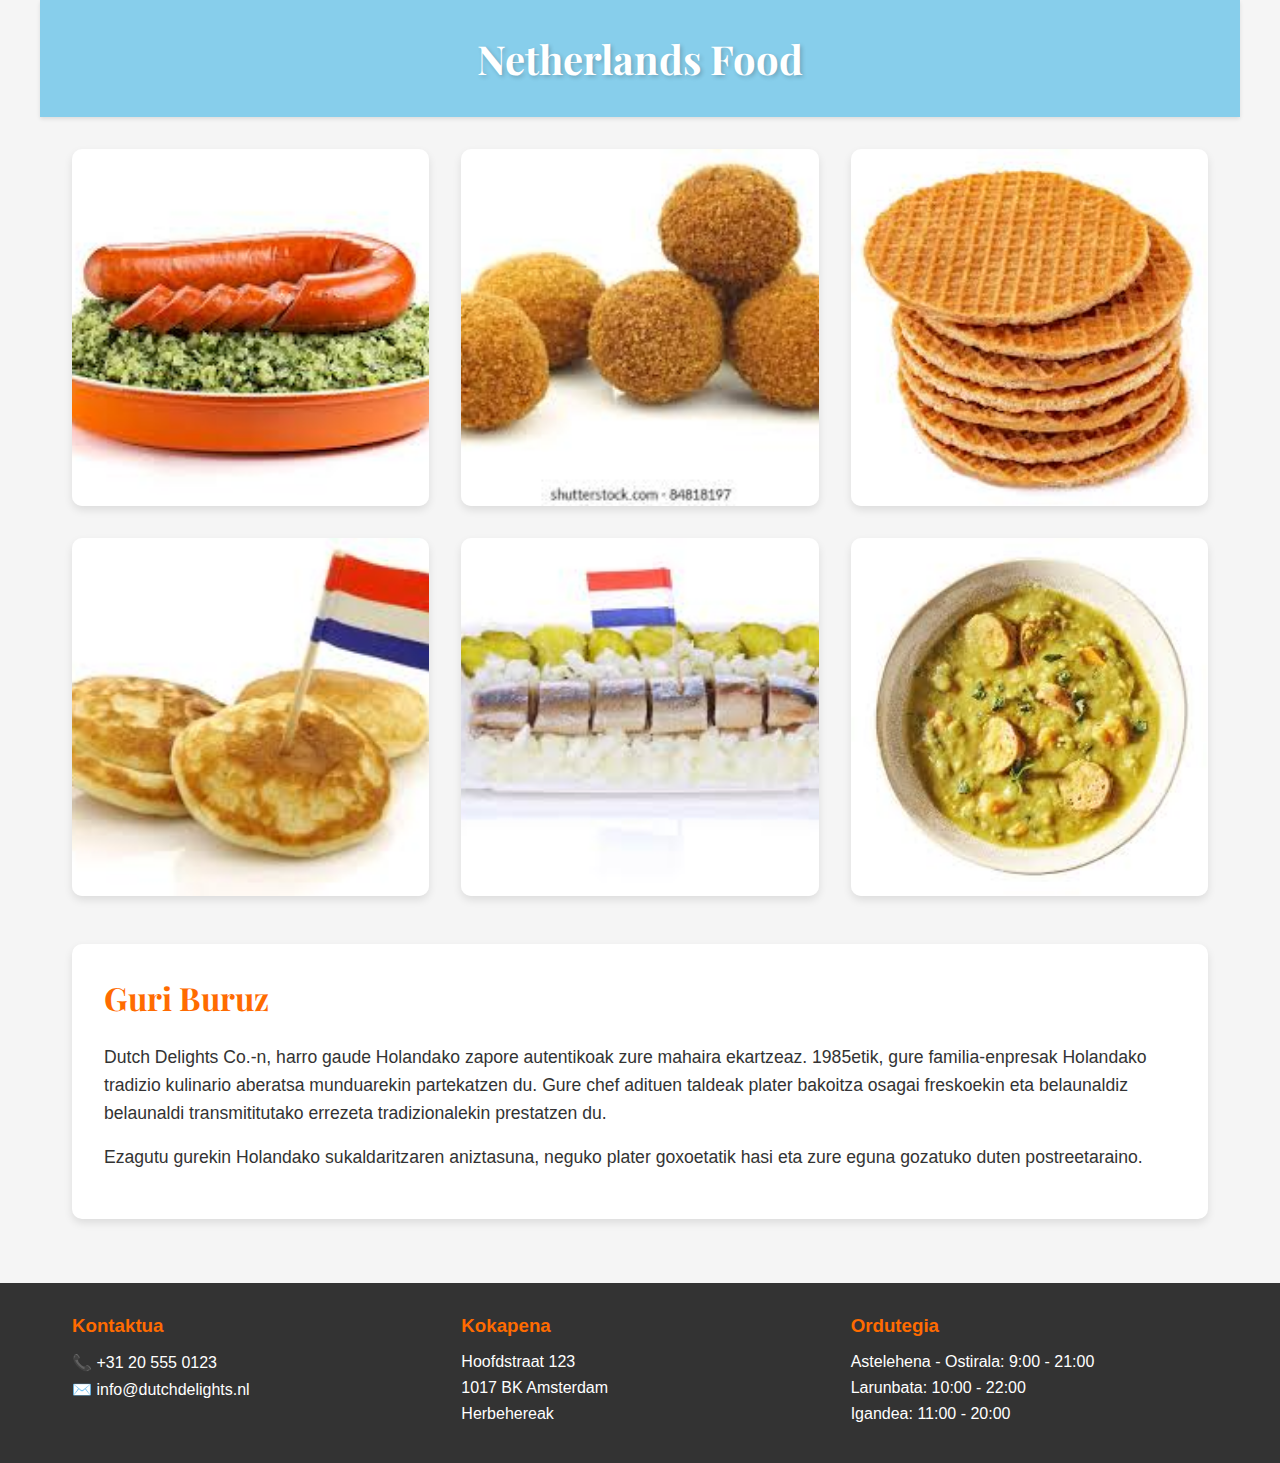
==== index.html @ 0a8117f6 "Web orrialdea sortuta" ====
<!DOCTYPE html>
<html lang="eu">
<head>
    <meta charset="UTF-8">
    <meta name="viewport" content="width=device-width, initial-scale=1.0">
    <title>Netherlands Food</title>
    <link href="https://fonts.googleapis.com/css2?family=Playfair+Display:wght@400;700&display=swap" rel="stylesheet">
    <link rel="stylesheet" href="style.css">
</head>
<body class="home-page">
    <div class="container">
        <div class="main-header">
            <h1>Netherlands Food</h1>
        </div>
        
        <div class="food-grid">
            <a href="stamppot.html" class="food-item">
                <img src="resources/media/Stamppot.png" alt="Stamppot">
                <div class="food-title">Stamppot</div>
            </a>
            <a href="bitterballen.html" class="food-item">
                <img src="resources/media/Bitterbalen.png" alt="Bitterballen">
                <div class="food-title">Bitterballen</div>
            </a>
            <a href="stroopwafel.html" class="food-item">
                <img src="resources/media/Stroopwafel.png" alt="Stroopwafel">
                <div class="food-title">Stroopwafel</div>
            </a>
            <a href="poffertjes.html" class="food-item">
                <img src="resources/media/Poffertjes.png" alt="Poffertjes">
                <div class="food-title">Poffertjes</div>
            </a>
            <a href="haring.html" class="food-item">
                <img src="resources/media/Haring.png" alt="Haring">
                <div class="food-title">Haring</div>
            </a>
            <a href="erwtensoep.html" class="food-item">
                <img src="resources/media/Erwtensoep.png" alt="Erwtensoep">
                <div class="food-title">Erwtensoep</div>
            </a>
        </div>

        <div class="about-section">
            <h2>Guri Buruz</h2>
            <p>Dutch Delights Co.-n, harro gaude Holandako zapore autentikoak zure mahaira ekartzeaz. 1985etik, gure familia-enpresak Holandako tradizio kulinario aberatsa munduarekin partekatzen du. Gure chef adituen taldeak plater bakoitza osagai freskoekin eta belaunaldiz belaunaldi transmititutako errezeta tradizionalekin prestatzen du.</p>
            <p>Ezagutu gurekin Holandako sukaldaritzaren aniztasuna, neguko plater goxoetatik hasi eta zure eguna gozatuko duten postreetaraino.</p>
        </div>
    </div>

    <footer>
        <div class="footer-content">
            <div class="footer-section">
                <h3>Kontaktua</h3>
                <p>📞 +31 20 555 0123</p>
                <p>✉️ info@dutchdelights.nl</p>
            </div>
            <div class="footer-section">
                <h3>Kokapena</h3>
                <p>Hoofdstraat 123</p>
                <p>1017 BK Amsterdam</p>
                <p>Herbehereak</p>
            </div>
            <div class="footer-section">
                <h3>Ordutegia</h3>
                <p>Astelehena - Ostirala: 9:00 - 21:00</p>
                <p>Larunbata: 10:00 - 22:00</p>
                <p>Igandea: 11:00 - 20:00</p>
            </div>
        </div>
    </footer>
</body>
</html>
---- style.css ----
* {
    margin: 0;
    padding: 0;
    box-sizing: border-box;
    font-family: Arial, sans-serif;
}

body {
    background-color: #f5f5f5;
    font-family: 'Playfair Display', serif;
    min-height: 100vh;
    position: relative;
    display: flex;
    flex-direction: column;
}

body:not(.home-page):not(.stamppot-page) .container {
    flex: 1 0 auto;
}

.container {
    max-width: 1200px;
    margin: 0 auto;
    padding: 2rem;
}

.back-icon {
    position: fixed;
    top: 2rem;
    left: 2rem;
    font-size: 2rem;
    color: #ff6b00;
    text-decoration: none;
    transition: transform 0.3s ease;
}

.back-icon:hover {
    transform: scale(1.1);
}

.dish-header {
    background-color: #87CEEB;
    box-shadow: 0 2px 4px rgba(0,0,0,0.1);
    padding: 2rem;
    margin: -2rem -2rem 2rem -2rem;
    display: flex;
    align-items: center;
    gap: 2rem;
}

.dish-title {
    color: white;
    font-size: 2.5rem;
    text-shadow: 2px 2px 4px rgba(0,0,0,0.2);
    font-family: 'Playfair Display', serif;
    margin: 0;
}

.dish-content {
    display: grid;
    grid-template-columns: 1fr 1fr;
    gap: 2rem;
    align-items: start;
}

.dish-image {
    width: 100%;
    max-width: 500px;
    height: 400px;
    object-fit: cover;
    border-radius: 10px;
    box-shadow: 0 4px 8px rgba(0,0,0,0.1);
    position: sticky;
    top: 2rem;
}

.dish-section {
    background: white;
    padding: 2rem;
    border-radius: 10px;
    margin-bottom: 2rem;
    box-shadow: 0 4px 8px rgba(0,0,0,0.1);
}

.dish-section h2 {
    color: #ff6b00;
    margin-bottom: 1rem;
    font-size: 1.8rem;
}

.dish-section p {
    line-height: 1.6;
    margin-bottom: 1rem;
    color: #333;
}

.ingredients-list {
    list-style-position: inside;
    margin-bottom: 1rem;
}

.ingredients-list li {
    margin-bottom: 0.5rem;
    color: #333;
}

.recipe-steps {
    list-style-position: inside;
    counter-reset: step-counter;
}

.recipe-steps li {
    margin-bottom: 1rem;
    color: #333;
    counter-increment: step-counter;
}

.recipe-steps li::before {
    content: "Paso " counter(step-counter) ": ";
    color: #ff6b00;
    font-weight: bold;
}

footer {
    background: #333;
    color: white;
    padding: 2rem 0;
    margin-top: auto;
    width: 100%;
}

.footer-content {
    max-width: 1200px;
    margin: 0 auto;
    display: grid;
    grid-template-columns: repeat(3, 1fr);
    gap: 2rem;
    padding: 0 2rem;
}

.footer-section h3 {
    color: #ff6b00;
    margin-bottom: 1rem;
}

.footer-section p {
    margin-bottom: 0.5rem;
}

@media (max-width: 768px) {
    .container {
        padding: 1rem;
    }

    .back-icon {
        top: 1rem;
        left: 1rem;
    }

    .dish-header {
        flex-direction: column;
        text-align: center;
        margin: -1rem -1rem 1rem -1rem;
        padding: 1rem;
    }

    .dish-title {
        font-size: 2rem;
    }

    .dish-content {
        grid-template-columns: 1fr;
    }

    .footer-content {
        grid-template-columns: 1fr;
    }

    .about-section {
    background: white;
    padding: 2rem;
    border-radius: 10px;
    margin: 2rem 0;
    box-shadow: 0 4px 8px rgba(0,0,0,0.1);
}

.about-section h2 {
    color: #ff6b00;
    margin-bottom: 1.5rem;
    font-size: 2rem;
    font-family: 'Playfair Display', serif;
}

.about-section p {
    line-height: 1.6;
    margin-bottom: 1rem;
    color: #333;
    font-size: 1.1rem;
}

.food-grid {
        grid-template-columns: repeat(2, 1fr);
    }
}

.main-header {
    background-color: #87CEEB;
    box-shadow: 0 2px 4px rgba(0,0,0,0.1);
    padding: 2rem;
    margin: -2rem -2rem 2rem -2rem;
    text-align: center;
}

.main-header h1 {
    color: white;
    margin-bottom: 0;
    font-size: 2.5rem;
    font-family: 'Playfair Display', serif;
    text-shadow: 2px 2px 4px rgba(0,0,0,0.2);
}

.about-section {
    background: white;
    padding: 2rem;
    border-radius: 10px;
    margin: 2rem 0;
    box-shadow: 0 4px 8px rgba(0,0,0,0.1);
}

.about-section h2 {
    color: #ff6b00;
    margin-bottom: 1.5rem;
    font-size: 2rem;
    font-family: 'Playfair Display', serif;
}

.about-section p {
    line-height: 1.6;
    margin-bottom: 1rem;
    color: #333;
    font-size: 1.1rem;
}

.food-grid {
    display: grid;
    grid-template-columns: repeat(3, 1fr);
    gap: 2rem;
    margin-bottom: 3rem;
}

.food-item {
    position: relative;
    overflow: hidden;
    border-radius: 10px;
    box-shadow: 0 4px 8px rgba(0,0,0,0.1);
    aspect-ratio: 1;
}

.food-item img {
    width: 100%;
    height: 100%;
    object-fit: cover;
    transition: all 0.3s ease;
}

.food-item:hover img {
    transform: scale(1.1);
    filter: brightness(0.3);
}

.food-title {
    position: absolute;
    top: 50%;
    left: 50%;
    transform: translate(-50%, -50%);
    color: white;
    padding: 1rem;
    text-align: center;
    opacity: 0;
    transition: opacity 0.3s ease;
    font-size: 1.5rem;
    font-weight: bold;
    text-shadow: 2px 2px 4px rgba(0,0,0,0.5);
}

.food-item:hover .food-title {
    opacity: 1;
}
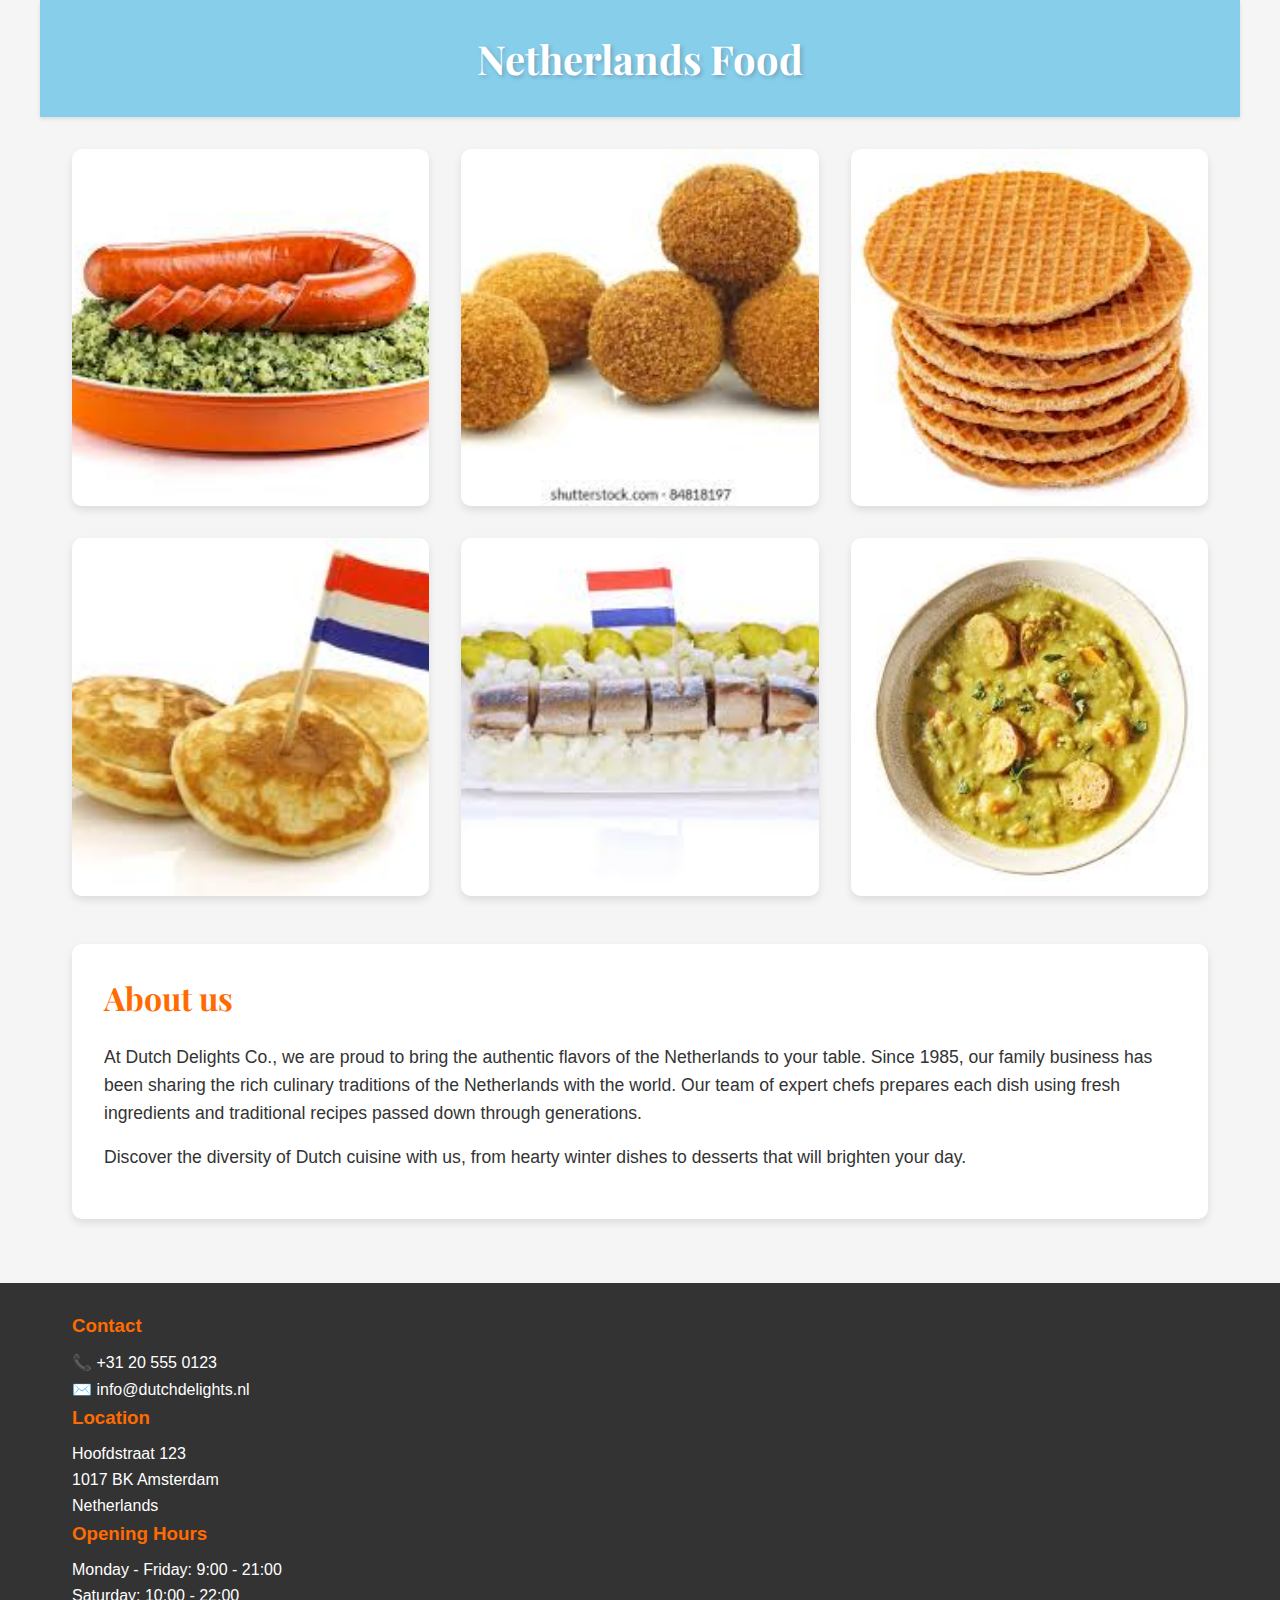
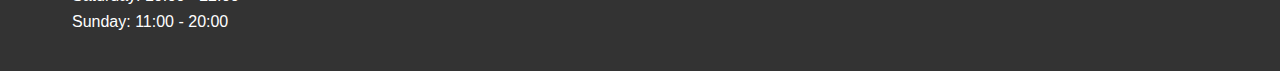
==== commit 166dbd8a: "Dena ingelerara traduzituta" ====
--- a/index.html
+++ b/index.html
@@ -41,31 +41,32 @@
         </div>
 
         <div class="about-section">
-            <h2>Guri Buruz</h2>
-            <p>Dutch Delights Co.-n, harro gaude Holandako zapore autentikoak zure mahaira ekartzeaz. 1985etik, gure familia-enpresak Holandako tradizio kulinario aberatsa munduarekin partekatzen du. Gure chef adituen taldeak plater bakoitza osagai freskoekin eta belaunaldiz belaunaldi transmititutako errezeta tradizionalekin prestatzen du.</p>
-            <p>Ezagutu gurekin Holandako sukaldaritzaren aniztasuna, neguko plater goxoetatik hasi eta zure eguna gozatuko duten postreetaraino.</p>
+            <h2>About us</h2>
+            <p>At Dutch Delights Co., we are proud to bring the authentic flavors of the Netherlands to your table. Since 1985, our family business has been sharing the rich culinary traditions of the Netherlands with the world. Our team of expert chefs prepares each dish using fresh ingredients and traditional recipes passed down through generations.</p>
+            <p>Discover the diversity of Dutch cuisine with us, from hearty winter dishes to desserts that will brighten your day.</p>
         </div>
     </div>
 
     <footer>
         <div class="footer-content">
             <div class="footer-section">
-                <h3>Kontaktua</h3>
-                <p>📞 +31 20 555 0123</p>
-                <p>✉️ info@dutchdelights.nl</p>
-            </div>
-            <div class="footer-section">
-                <h3>Kokapena</h3>
-                <p>Hoofdstraat 123</p>
-                <p>1017 BK Amsterdam</p>
-                <p>Herbehereak</p>
-            </div>
-            <div class="footer-section">
-                <h3>Ordutegia</h3>
-                <p>Astelehena - Ostirala: 9:00 - 21:00</p>
-                <p>Larunbata: 10:00 - 22:00</p>
-                <p>Igandea: 11:00 - 20:00</p>
-            </div>
+                <div class="footer-section">
+                    <h3>Contact</h3>
+                    <p>📞 +31 20 555 0123</p>
+                    <p>✉️ info@dutchdelights.nl</p>
+                </div>
+                <div class="footer-section">
+                    <h3>Location</h3>
+                    <p>Hoofdstraat 123</p>
+                    <p>1017 BK Amsterdam</p>
+                    <p>Netherlands</p>
+                </div>
+                <div class="footer-section">
+                    <h3>Opening Hours</h3>
+                    <p>Monday - Friday: 9:00 - 21:00</p>
+                    <p>Saturday: 10:00 - 22:00</p>
+                    <p>Sunday: 11:00 - 20:00</p>
+                </div>
         </div>
     </footer>
 </body>
--- a/style.css
+++ b/style.css
@@ -116,7 +116,7 @@
 }
 
 .recipe-steps li::before {
-    content: "Paso " counter(step-counter) ": ";
+    content: "Setp " counter(step-counter) ": ";
     color: #ff6b00;
     font-weight: bold;
 }
